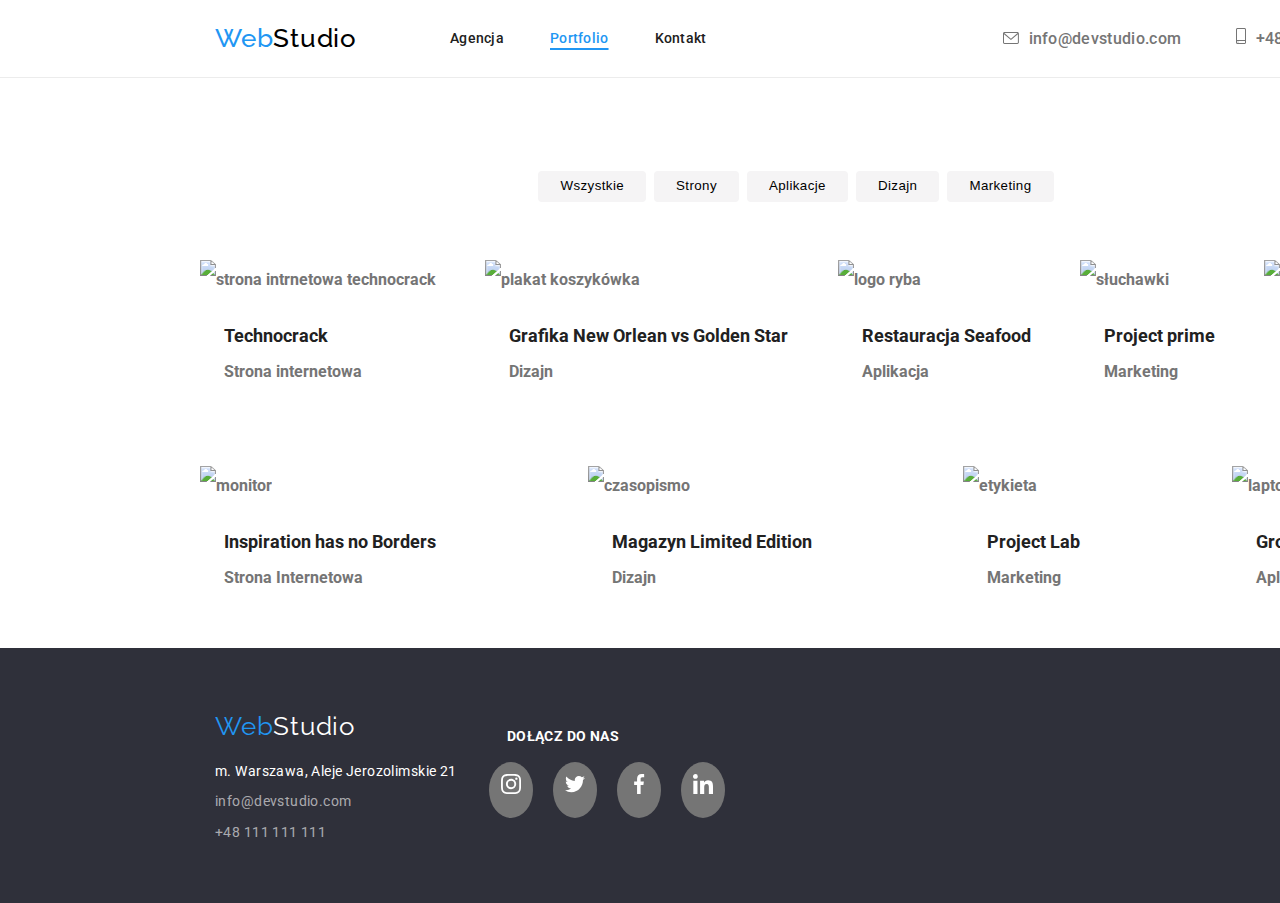
==== portfolio.html @ b59f466f "del empty section" ====
<!DOCTYPE html>
<html lang="pl">
  <head>
    <meta charset="UTF-8" />
    <meta http-equiv="X-UA-Compatible" content="IE=edge" />
    <meta name="viewport" content="width=device-width, initial-scale=1.0" />
    <title>Portfolio</title>
    <link rel="stylesheet" href="css/modern-normalize.min.css" />
    <link rel="preconnect" href="https://fonts.googleapis.com" />
    <link rel="preconnect" href="https://fonts.gstatic.com" crossorigin />
    <link
      href="https://fonts.googleapis.com/css2?family=Raleway:wght@700&family=Roboto:wght@400;500;700;900&display=swap"
      rel="stylesheet"
    />
    <link rel="stylesheet" href="css/styles.css" />
  </head>
  <body>
    <div class="wrapper">
      <header class="group-header header-box">
        <p>
          <a href="index.html" class="logo"
            ><span>Web</span><span class="logo-black">Studio</span></a
          >
        </p>
        <nav>
          <ul class="group-nav">
            <li><a class="nav" href="#">Agencja</a></li>
            <li>
              <a class="nav" href="portfolio.html"><span class="side-active">Portfolio</span></a>
            </li>
            <li><a class="nav" href="#">Kontakt</a></li>
          </ul>
        </nav>
      <div class="contacts-position">
          <a class="contacts contact-space" href="mailto:info@devstudio.com">
            <svg class="icon icon-envelope">
              <use href="./images/icons.svg#icon-envelope"></use></svg
            >info@devstudio.com</a
          >

          <a class="contacts" href="tel:+48111111111">
            <svg class="icon icon-smartphone">
              <use href="./images/icons.svg#icon-smartphone"></use></svg
            >+48 111 111 111</a
          >
        </div>
      </header>
      <div class="container">
        <main>
          <div class="section-top">
            <ul class="group-buttons">
              <li>
                <button class="button-portfolio" type="button">
                  Wszystkie
                </button>
              </li>
              <li>
                <button class="button-portfolio" type="button">Strony</button>
              </li>
              <li>
                <button class="button-portfolio" type="button">
                  Aplikacje
                </button>
              </li>
              <li>
                <button class="button-portfolio" type="button">Dizajn</button>
              </li>
              <li>
                <button class="button-portfolio" type="button">
                  Marketing
                </button>
              </li>
            </ul>

            <ul class="group-portfolio">
              <li class="description-project">
                <img
                  src="images/portfolio/technocrack.jpg"
                  alt="strona intrnetowa technocrack"
                  width="370"
                  height="294"
                />

                <p>Technocrack</p>
                <p>Strona internetowa</p>
              </li>
              <li class="description-project">
                <img
                  src="images/portfolio/graphics_basketball.jpg"
                  alt="plakat koszykówka"
                  width="370"
                  height="294"
                />

                <p>Grafika New Orlean vs Golden Star</p>
                <p>Dizajn</p>
              </li>
              <li class="description-project">
                <img
                  src="images/portfolio/seafood.jpg"
                  alt="logo ryba"
                  width="370"
                  height="294"
                />

                <p>Restauracja Seafood</p>
                <p>Aplikacja</p>
              </li>
              <li class="description-project">
                <img
                  src="images/portfolio/project_prime.jpg"
                  alt="słuchawki"
                  width="370"
                  height="294"
                />

                <p>Project prime</p>
                <p>Marketing</p>
              </li>
              <li class="description-project">
                <img
                  src="images/portfolio/project_boxes.jpg"
                  alt="pudełka"
                  width="370"
                  height="294"
                />

                <p>Project Boxes</p>
                <p>Aplikacja</p>
              </li>
              <li class="description-project">
                <img
                  src="images/portfolio/inspiration_web.jpg"
                  alt="monitor"
                  width="370"
                  height="294"
                />

                <p>Inspiration has no Borders</p>
                <p>Strona Internetowa</p>
              </li>
              <li class="description-project">
                <img
                  src="images/portfolio/magazin_limited_edition.jpg"
                  alt="czasopismo"
                  width="370"
                  height="294"
                />

                <p>Magazyn Limited Edition</p>
                <p>Dizajn</p>
              </li>
              <li class="description-project">
                <img
                  src="images/portfolio/project_lab.jpg"
                  alt="etykieta"
                  width="370"
                  height="294"
                />

                <p>Project Lab</p>
                <p>Marketing</p>
              </li>
              <li class="description-project">
                <img
                  src="images/portfolio/growing_business.jpg"
                  alt="laptop"
                  width="370"
                  height="294"
                />

                <p>Growing Business</p>
                <p>Aplikacja</p>
              </li>
            </ul>
          </div>
        </main>
      </div>
  <footer>
        <div class="footer-wrapper">
          <div>
          <p>
            <a href="index.html" class="logo"
              ><span>Web</span><span class="logo-white">Studio</span></a
            >
          </p>
          <address>
            <ul class="address">
              <li>
                <a
                  class="white-link"
                  href="https://goo.gl/maps/inEjP3cUXhnqV63DA"
                  target="_blank"
                  rel="noopener nofollow noreferrer"
                >
                  m. Warszawa, Aleje Jerozolimskie 21</a
                >
              </li>
              <li>
                <a class="gray-link" href="mailto:info@devstudio.com"
                  >info@devstudio.com</a
                >
              </li>
              <li>
                <a class="gray-link" href="tel:+48111111111">+48 111 111 111</a>
              </li>
            </ul>
          </address>
        </div>
        <div class="footer-social-icons-box ">
          <span>Dołącz do nas</span>
        <div>
          <ul class="social-icons-box">
            <li>
          <svg class="icon">
            <use
              href="./images/icons.svg#icon-instagram-2"
             
            ></use>
          </svg>
          </li>
          <li>
          <svg class="icon">
            <use
              href="./images/icons.svg#icon-twitter-1"
             
            ></use>
          </svg>
          </li>
          <li>
          <svg class="icon">
            <use
              href="./images/icons.svg#icon-facebook-1"
             
            ></use>
          </svg>
          </li>
          <li>
          <svg class="icon">
            <use
              href="./images/icons.svg#icon-linkedin-1"
             
            ></use>
          </svg>
          </li>
          </ul>
        </div>
      </div>
    </div>
  </footer>
    </div>
  </body>
</html>
---- css/styles.css ----
:root {
  --black-text-color: #212121;
  --white-color: #ffffff;
  --gray-color: #757575;
  --dark-color: #2f303a;
  --blue-color: #2196f3;
  --line-main-color: #ececec;
  --light-gray-color: #f5f4f5;
  --logo-black-color: #000000;
  --bg-team-white-color: #f4f5fa;
  --light-gray-text-color: rgba(255, 255, 255, 0.6);
  --cubic-bezier: cubic-bezier(0.4, 0, 0.2, 1);
  --banner-background: rgba(47, 48, 58, 0.4);
}
body {
  font-family: "roboto", sans-serif;
  font-style: normal;
  font-weight: 400;
  font-size: 16px;
  background: var(--white-color);
  color: var(--black-text-color);
}
header {
  font-weight: 500;
  line-height: 1.6;
  letter-spacing: 0.02em;
  background: var(--white-color);
  box-shadow: 0px 1px 0px 0px var(--line-main-color);
}
footer {
  font-size: 14px;
  letter-spacing: 0.03em;
  background: var(--dark-color);
  padding: 50px 0px 25px 0px;
}
.footer-wrapper {
  display: flex;
  justify-content: flex-start;
}


h2 {
  font-weight: 700;
  font-size: 36px;
  text-align: center;
  letter-spacing: 0.03em;
  margin-bottom: 50px;
}

h5 {
  font-weight: 700;
  font-size: 14px;
  letter-spacing: 0.03em;
  text-transform: uppercase;
  line-height: 3;
}
ul {
  list-style: none;
}
p {
  line-height: 1.8;
}
a {
  line-height: 2.2;
}
a:link {
  text-decoration: none;
}

a:hover,
a:focus {
  color: var(--blue-color);
  text-decoration: underline 2px;
  text-underline-offset: 5px;
}

.wrapper {
  width: 1600px;
  margin: 0px auto;
}
.container {
  width: 1200px;
  margin: 0px auto;
}
* {
  margin: 0;
  padding: 0;
}
.group-nav {
  display: flex;
  padding-left: 93px;
}
.logo {
  font-family: "raleway", sans-serif;
  color: var(--blue-color);
  font-size: 26px;
  letter-spacing: 0.03em;
  padding-left: 215px;
}
.logo-black {
  color: var(--logo-black-color);
}
.logo-white {
  color: var(--white-color);
}
.group-header {
  display: flex;
  align-items: center;
  justify-content: flex-start;
  padding: 10px 0px 10px 0px;
}
.nav {
  font-style: medium;
  font-weight: 500;
  font-size: 14px;
  letter-spacing: 0.02em;
  color: var(--black-text-color);
  padding: 0px 46px 0px 0px;
}
.side-active {
  color: var(--blue-color);        
  text-decoration: underline 2px;
  text-underline-offset: 5px;

}

.contacts-position {
  padding-left: 250px;
}
.contact-space {
  padding-right: 50px;
}
.contacts {
  color: var(--gray-color);
}
.contacts:hover {
  color: var(--blue-color);
}
.title-h1 {
  font-weight: 900;
  font-size: 44px;
  line-height: 1.36;
  letter-spacing: 0.06em;
  text-transform: uppercase;
  color: var(--white-color);
  width: 617px;
  margin: 0 auto;
  
}
.title {
  text-align: center;
  background: var(--dark-color);
  background: url("../images/banner/banner.jpg") no-repeat 50% 50% / cover;
 
}
.banner-gradient {
 
 background-color: var(--banner-background);
 padding: 200px;
 
  
}

button {
  cursor: pointer;
}
.button-studio {
  text-align: center;
  margin-top: 30px;
  background: var(--blue-color);
  border: var(--blue-color);
  border-radius: 4px;
  box-shadow: 0px 4px 4px rgba(0, 0, 0, 0.25);
  color: var(--white-color);
  font-weight: 700;
  line-height: 1.8;
  letter-spacing: 0.06em;
  padding: 10px 41px 10px 41px;
}

.our-strengths-text {
  font-size: 14px;
  line-height: 1.46;
  letter-spacing: 0.03em;
  color: var(--gray-color);
}

.section-top {
  padding-top: 94px;
}
.section-bottom {
  padding-bottom: 94px;
}

.group-studio {
  display: flex;
  justify-content: space-between;
  padding-bottom: 94px;
  gap: 30px;
}
.group-buttons {
  display: flex;
  justify-content: center;
}

.section-team {
  background: var(--bg-team-white-color);
  width: 1600px;
}

.button-portfolio {
  font-style: medium;
  font-weight: 500;
  line-height: 1.39;
  background: var(--light-gray-color);
  border: var(--light-gray-color);
  border-radius: 4px;
  display: inline;
  text-align: center;
  letter-spacing: 0.03em;
  margin: 0px 8px 34px 0px;
  padding: 6px 22px 6px 22px;
}
.button-portfolio:focus,
.button-portfolio:hover {
  background: var(--blue-color);
  color: var(--white-color);
  border: var(--blue-color);
  border-radius: 4px;
  text-shadow: 0px 4px 4px rgba(0, 0, 0, 0.25);
   box-shadow: 0 1px 1px rgba(0, 0, 0, 0.12), 0 4px 4px rgba(0, 0, 0, 0.06),
    1px 4px 6px rgba(0, 0, 0, 0.16);
}
.description-person {
  background: var(--light-gray-color);
  font-weight: 500;
  text-align: center;
  letter-spacing: 0.03em;
}
.box-shadow-person {
   box-shadow: 0 1px 4px rgba(0, 0, 0, 0.12), 0 1px 1px rgba(0, 0, 0, 0.14),
    0 2px 1px rgba(0, 0, 0, 0.2);
  border-bottom-left-radius: 4px;
  border-bottom-right-radius: 4px;
  padding-bottom: 30px;
}

.group-portfolio {
  display: flex;
  flex-wrap: wrap;
  justify-content: space-between;
}
.description-project {
  font-weight: 700;
  font-style: Bold;
  font-size: 18px;
  line-height: 3.1;
  text-align: Left;
  vertical-align: Top;
  margin-top: 15px;
  margin-bottom: 30px;
}
.description-project p {
  padding-left: 24px;
}
.description-project :last-of-type {
  font-size: 16px;
  line-height: 2.5;
  color: var(--gray-color);
  padding-bottom: 20px;
  }
.group-portfolio li:hover {
   box-shadow: 0 1px 1px rgba(0, 0, 0, 0.12), 0 4px 4px rgba(0, 0, 0, 0.06),
    1px 4px 6px rgba(0, 0, 0, 0.16);
    cursor: pointer;
}
.address {
  margin-left: 215px;
  padding-bottom: 30px;
}
.white-link {
  font-style: normal;
  color: var(--white-color);
}
.gray-link {
  font-style: normal;
  color: var(--light-gray-text-color);
}

.customers {
  display: flex;
  justify-content: space-between;
  text-align: center;
}
.customers svg {
  width: 106px;
  height: 60px;
}
.customers li {
  color: var(--gray-color);
}
.customers li:hover,
.customers li:focus {
  color: var(--blue-color);
  border: 1px solid var(--blue-color);
}
.customers-icon-box {
  box-sizing: border-box;
  width: 170px;
  height: 92px;
  border: 1px solid var(--gray-color);
  border-radius: 4px;
  display: flex;
  justify-content: center;
  align-items: center;
  transition: color 250ms var(--cubic-bezier),
    border-color 250ms var(--cubic-bezier);
}

.icon {
  display: inline-block;
  stroke-width: 0;
  stroke: currentColor;
  fill: currentColor;
}

.icon-envelope {
  width: 16px;
  height: 12px;
  margin-right: 10px;
 
}

.icon-smartphone {
  width: 10px;
  height: 16px;
  margin-right: 10px;
}
svg {
  cursor: pointer;
}

.our-strengths-icon {
  margin-bottom: 30px;
  background-color: var(--light-gray-color);
  border-radius: 4px;
  text-align: center;
  padding: 25px 0px 25px 0px;
}
.our-strengths-icon svg {
  width: 70px;
  height: 70px;
  cursor: auto;
}

.social-icons-box {
  display: flex;
  justify-content: space-between;
  padding: 18px 32px 0px 32px;
}
.position-person,
.social-icons-person {
  color: var(--gray-color);
}

.social-icons-person li:focus,
.social-icons-person li:hover {
  background-color: var(--blue-color);
  color: var(--white-color);
}

.social-icons-box svg {
  width: 20px;
  height: 20px;
}
.social-icons-box li {
  border-radius: 50%;
  text-align: center;
  width: 44px;
  height: 44px;
  padding-top: 12px;
}

.footer-social-icons-box li:focus,
.footer-social-icons-box li:hover {
  background-color: var(--blue-color);
}
.footer-social-icons-box {
  display: flex;
  flex-direction: column;
  padding-top: 30px;
  width: 300px;
  color: var(--white-color);
}

.footer-social-icons-box span {
  text-transform: uppercase;
  font-weight: 700;
  letter-spacing: 0.03em;
  padding-left: 50px;
}

.footer-social-icons-box li {
  background-color: var(--gray-color);
}
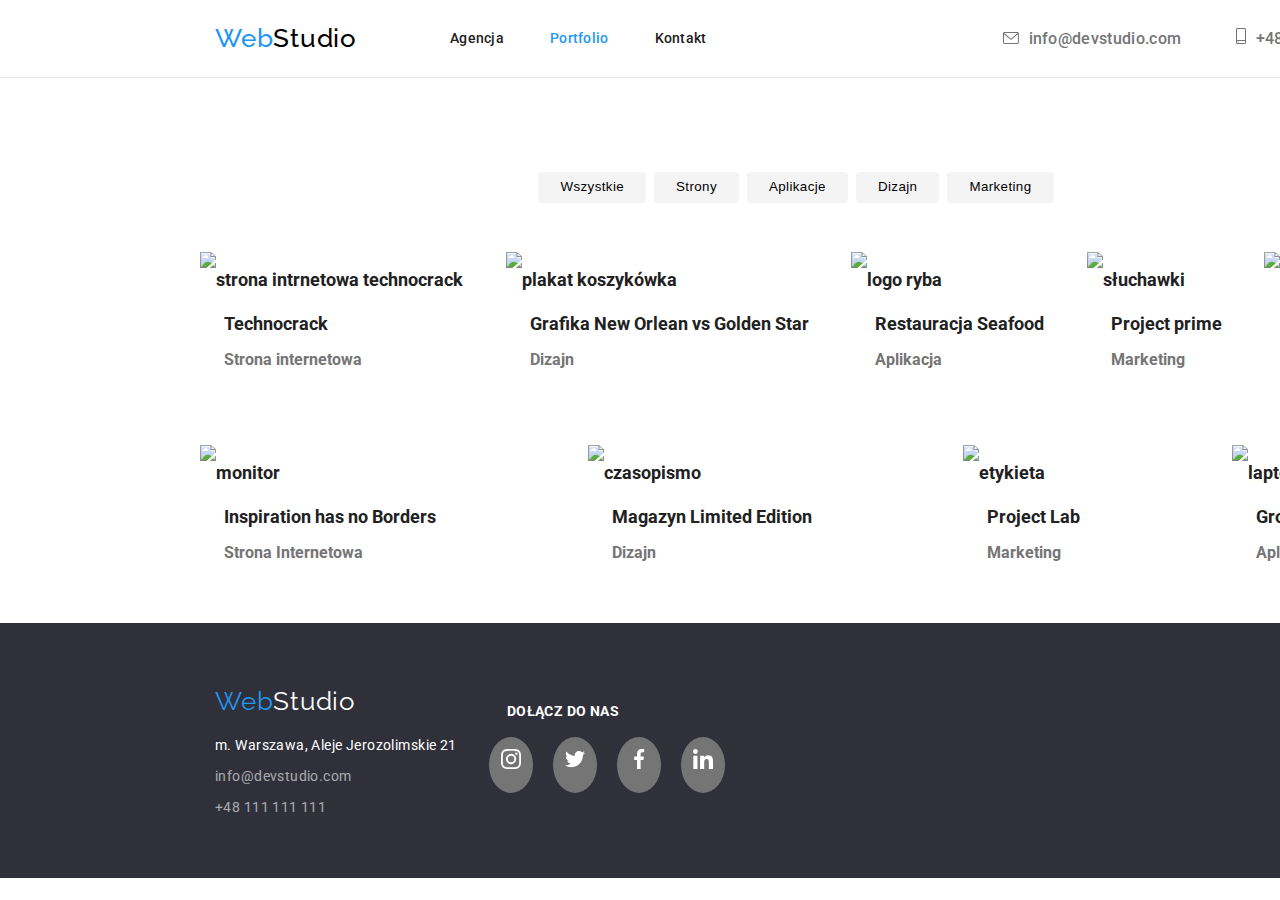
==== commit eae157ee: "create nav-active::after" ====
--- a/portfolio.html
+++ b/portfolio.html
@@ -24,14 +24,16 @@
         </p>
         <nav>
           <ul class="group-nav">
-            <li><a class="nav" href="#">Agencja</a></li>
+            <li><a class="nav nav-active" href="#">Agencja</a></li>
             <li>
-              <a class="nav" href="portfolio.html"><span class="side-active">Portfolio</span></a>
+              <a class="nav nav-active" href="portfolio.html"
+                ><span class="side-active ">Portfolio</span></a
+              >
             </li>
-            <li><a class="nav" href="#">Kontakt</a></li>
+            <li><a class="nav nav-active" href="#">Kontakt</a></li>
           </ul>
         </nav>
-      <div class="contacts-position">
+        <div class="contacts-position">
           <a class="contacts contact-space" href="mailto:info@devstudio.com">
             <svg class="icon icon-envelope">
               <use href="./images/icons.svg#icon-envelope"></use></svg
@@ -74,17 +76,35 @@
 
             <ul class="group-portfolio">
               <li class="description-project">
+                <div class="description-project-hidden">
+                  <p>
+                    Technocrack jest popularną platformą wykorzystywaną do
+                    rozpowszechniania koronawirusa. Firmy wykorzystują tę
+                    platformę do celów szpiegowskich i ataków na
+                    niezabezpieczone serwery konkurencji
+                  </p>
+                </div>
+               
                 <img
                   src="images/portfolio/technocrack.jpg"
                   alt="strona intrnetowa technocrack"
                   width="370"
                   height="294"
                 />
-
+              
                 <p>Technocrack</p>
-                <p>Strona internetowa</p>
-              </li>
-              <li class="description-project">
+                <p class="description-project-app">Strona internetowa</p>
+
+              </li>
+              <li class="description-project">
+                <div class="description-project-hidden">
+                  <p>
+                    Technocrack jest popularną platformą wykorzystywaną do
+                    rozpowszechniania koronawirusa. Firmy wykorzystują tę
+                    platformę do celów szpiegowskich i ataków na
+                    niezabezpieczone serwery konkurencji
+                  </p>
+                </div>
                 <img
                   src="images/portfolio/graphics_basketball.jpg"
                   alt="plakat koszykówka"
@@ -93,9 +113,17 @@
                 />
 
                 <p>Grafika New Orlean vs Golden Star</p>
-                <p>Dizajn</p>
-              </li>
-              <li class="description-project">
+                <p class="description-project-app">Dizajn</p>
+              </li>
+              <li class="description-project">
+                <div class="description-project-hidden">
+                  <p>
+                    Technocrack jest popularną platformą wykorzystywaną do
+                    rozpowszechniania koronawirusa. Firmy wykorzystują tę
+                    platformę do celów szpiegowskich i ataków na
+                    niezabezpieczone serwery konkurencji
+                  </p>
+                </div>
                 <img
                   src="images/portfolio/seafood.jpg"
                   alt="logo ryba"
@@ -104,9 +132,17 @@
                 />
 
                 <p>Restauracja Seafood</p>
-                <p>Aplikacja</p>
-              </li>
-              <li class="description-project">
+                <p class="description-project-app">Aplikacja</p>
+              </li>
+              <li class="description-project">
+                <div class="description-project-hidden">
+                  <p>
+                    Technocrack jest popularną platformą wykorzystywaną do
+                    rozpowszechniania koronawirusa. Firmy wykorzystują tę
+                    platformę do celów szpiegowskich i ataków na
+                    niezabezpieczone serwery konkurencji
+                  </p>
+                </div>
                 <img
                   src="images/portfolio/project_prime.jpg"
                   alt="słuchawki"
@@ -115,9 +151,17 @@
                 />
 
                 <p>Project prime</p>
-                <p>Marketing</p>
-              </li>
-              <li class="description-project">
+                <p class="description-project-app">Marketing</p>
+              </li>
+              <li class="description-project">
+                <div class="description-project-hidden">
+                  <p>
+                    Technocrack jest popularną platformą wykorzystywaną do
+                    rozpowszechniania koronawirusa. Firmy wykorzystują tę
+                    platformę do celów szpiegowskich i ataków na
+                    niezabezpieczone serwery konkurencji
+                  </p>
+                </div>
                 <img
                   src="images/portfolio/project_boxes.jpg"
                   alt="pudełka"
@@ -126,9 +170,17 @@
                 />
 
                 <p>Project Boxes</p>
-                <p>Aplikacja</p>
-              </li>
-              <li class="description-project">
+                <p class="description-project-app">Aplikacja</p>
+              </li>
+              <li class="description-project">
+                <div class="description-project-hidden">
+                  <p>
+                    Technocrack jest popularną platformą wykorzystywaną do
+                    rozpowszechniania koronawirusa. Firmy wykorzystują tę
+                    platformę do celów szpiegowskich i ataków na
+                    niezabezpieczone serwery konkurencji
+                  </p>
+                </div>
                 <img
                   src="images/portfolio/inspiration_web.jpg"
                   alt="monitor"
@@ -137,9 +189,17 @@
                 />
 
                 <p>Inspiration has no Borders</p>
-                <p>Strona Internetowa</p>
-              </li>
-              <li class="description-project">
+                <p class="description-project-app">Strona Internetowa</p>
+              </li>
+              <li class="description-project">
+                <div class="description-project-hidden">
+                  <p>
+                    Technocrack jest popularną platformą wykorzystywaną do
+                    rozpowszechniania koronawirusa. Firmy wykorzystują tę
+                    platformę do celów szpiegowskich i ataków na
+                    niezabezpieczone serwery konkurencji
+                  </p>
+                </div>
                 <img
                   src="images/portfolio/magazin_limited_edition.jpg"
                   alt="czasopismo"
@@ -148,9 +208,17 @@
                 />
 
                 <p>Magazyn Limited Edition</p>
-                <p>Dizajn</p>
-              </li>
-              <li class="description-project">
+                <p class="description-project-app">Dizajn</p>
+              </li>
+              <li class="description-project">
+                <div class="description-project-hidden">
+                  <p>
+                    Technocrack jest popularną platformą wykorzystywaną do
+                    rozpowszechniania koronawirusa. Firmy wykorzystują tę
+                    platformę do celów szpiegowskich i ataków na
+                    niezabezpieczone serwery konkurencji
+                  </p>
+                </div>
                 <img
                   src="images/portfolio/project_lab.jpg"
                   alt="etykieta"
@@ -159,9 +227,17 @@
                 />
 
                 <p>Project Lab</p>
-                <p>Marketing</p>
-              </li>
-              <li class="description-project">
+                <p class="description-project-app">Marketing</p>
+              </li>
+              <li class="description-project">
+                <div class="description-project-hidden">
+                  <p>
+                    Technocrack jest popularną platformą wykorzystywaną do
+                    rozpowszechniania koronawirusa. Firmy wykorzystują tę
+                    platformę do celów szpiegowskich i ataków na
+                    niezabezpieczone serwery konkurencji
+                  </p>
+                </div>
                 <img
                   src="images/portfolio/growing_business.jpg"
                   alt="laptop"
@@ -170,84 +246,74 @@
                 />
 
                 <p>Growing Business</p>
-                <p>Aplikacja</p>
+                <p class="description-project-app">Aplikacja</p>
               </li>
             </ul>
           </div>
         </main>
       </div>
-  <footer>
+      <footer>
         <div class="footer-wrapper">
           <div>
-          <p>
-            <a href="index.html" class="logo"
-              ><span>Web</span><span class="logo-white">Studio</span></a
-            >
-          </p>
-          <address>
-            <ul class="address">
-              <li>
-                <a
-                  class="white-link"
-                  href="https://goo.gl/maps/inEjP3cUXhnqV63DA"
-                  target="_blank"
-                  rel="noopener nofollow noreferrer"
-                >
-                  m. Warszawa, Aleje Jerozolimskie 21</a
-                >
-              </li>
-              <li>
-                <a class="gray-link" href="mailto:info@devstudio.com"
-                  >info@devstudio.com</a
-                >
-              </li>
-              <li>
-                <a class="gray-link" href="tel:+48111111111">+48 111 111 111</a>
-              </li>
-            </ul>
-          </address>
+            <p>
+              <a href="index.html" class="logo"
+                ><span>Web</span><span class="logo-white">Studio</span></a
+              >
+            </p>
+            <address>
+              <ul class="address">
+                <li>
+                  <a
+                    class="white-link"
+                    href="https://goo.gl/maps/inEjP3cUXhnqV63DA"
+                    target="_blank"
+                    rel="noopener nofollow noreferrer"
+                  >
+                    m. Warszawa, Aleje Jerozolimskie 21</a
+                  >
+                </li>
+                <li>
+                  <a class="gray-link" href="mailto:info@devstudio.com"
+                    >info@devstudio.com</a
+                  >
+                </li>
+                <li>
+                  <a class="gray-link" href="tel:+48111111111"
+                    >+48 111 111 111</a
+                  >
+                </li>
+              </ul>
+            </address>
+          </div>
+          <div class="footer-social-icons-box">
+            <span>Dołącz do nas</span>
+            <div>
+              <ul class="social-icons-box">
+                <li>
+                  <svg class="icon">
+                    <use href="./images/icons.svg#icon-instagram-2"></use>
+                  </svg>
+                </li>
+                <li>
+                  <svg class="icon">
+                    <use href="./images/icons.svg#icon-twitter-1"></use>
+                  </svg>
+                </li>
+                <li>
+                  <svg class="icon">
+                    <use href="./images/icons.svg#icon-facebook-1"></use>
+                  </svg>
+                </li>
+                <li>
+                  <svg class="icon">
+                    <use href="./images/icons.svg#icon-linkedin-1"></use>
+                  </svg>
+                </li>
+              </ul>
+            </div>
+          </div>
         </div>
-        <div class="footer-social-icons-box ">
-          <span>Dołącz do nas</span>
-        <div>
-          <ul class="social-icons-box">
-            <li>
-          <svg class="icon">
-            <use
-              href="./images/icons.svg#icon-instagram-2"
-             
-            ></use>
-          </svg>
-          </li>
-          <li>
-          <svg class="icon">
-            <use
-              href="./images/icons.svg#icon-twitter-1"
-             
-            ></use>
-          </svg>
-          </li>
-          <li>
-          <svg class="icon">
-            <use
-              href="./images/icons.svg#icon-facebook-1"
-             
-            ></use>
-          </svg>
-          </li>
-          <li>
-          <svg class="icon">
-            <use
-              href="./images/icons.svg#icon-linkedin-1"
-             
-            ></use>
-          </svg>
-          </li>
-          </ul>
-        </div>
-      </div>
-    </div>
-  </footer>
+      </footer>     
     </div>
   </body>
 </html>
--- a/css/styles.css
+++ b/css/styles.css
@@ -4,13 +4,17 @@
   --gray-color: #757575;
   --dark-color: #2f303a;
   --blue-color: #2196f3;
-  --line-main-color: #ececec;
+  --line-main-color: #e5e5e5;
   --light-gray-color: #f5f4f5;
   --logo-black-color: #000000;
   --bg-team-white-color: #f4f5fa;
   --light-gray-text-color: rgba(255, 255, 255, 0.6);
+  --banner-background: rgba(47, 48, 58, 0.4);
+  --grey-transparent-background: rgba(47, 48, 58, 0.8);
+  --transition: color 250ms var(--cubic-bezier),
+                background-color 250ms var(--cubic-bezier);
   --cubic-bezier: cubic-bezier(0.4, 0, 0.2, 1);
-  --banner-background: rgba(47, 48, 58, 0.4);
+  --blue-transparent-background: #2196f3e6;
 }
 body {
   font-family: "roboto", sans-serif;
@@ -24,8 +28,6 @@
   font-weight: 500;
   line-height: 1.6;
   letter-spacing: 0.02em;
-  background: var(--white-color);
-  box-shadow: 0px 1px 0px 0px var(--line-main-color);
 }
 footer {
   font-size: 14px;
@@ -37,7 +39,6 @@
   display: flex;
   justify-content: flex-start;
 }
-
 
 h2 {
   font-weight: 700;
@@ -65,13 +66,13 @@
 }
 a:link {
   text-decoration: none;
+  transition: var(--transition);
 }
 
 a:hover,
 a:focus {
   color: var(--blue-color);
-  text-decoration: underline 2px;
-  text-underline-offset: 5px;
+ 
 }
 
 .wrapper {
@@ -85,6 +86,9 @@
 * {
   margin: 0;
   padding: 0;
+}
+.header-box {
+  border-bottom: 1px solid var(--line-main-color);
 }
 .group-nav {
   display: flex;
@@ -97,12 +101,19 @@
   letter-spacing: 0.03em;
   padding-left: 215px;
 }
+
 .logo-black {
   color: var(--logo-black-color);
 }
 .logo-white {
   color: var(--white-color);
 }
+.logo:hover .logo-white,
+.logo:hover .logo-black {
+  color: var(--blue-color);
+  transition: var(--transition);
+}
+
 .group-header {
   display: flex;
   align-items: center;
@@ -118,10 +129,25 @@
   padding: 0px 46px 0px 0px;
 }
 .side-active {
-  color: var(--blue-color);        
-  text-decoration: underline 2px;
-  text-underline-offset: 5px;
-
+  color: var(--blue-color); 
+}
+.nav-active::after {
+  display: block;
+  content: "";
+  position: absolute;
+  width: 100%;
+  height: 4px;
+  background-color: var(--blue-color);
+  border-radius: 2px;
+  bottom: 0;
+  text-align: center;
+  transition: opacity 250ms var(--cubic-bezier);
+  opacity: 0;
+}
+
+.nav-active:hover:after,
+.side-active::after {
+  opacity: 1;
 }
 
 .contacts-position {
@@ -145,20 +171,15 @@
   color: var(--white-color);
   width: 617px;
   margin: 0 auto;
-  
 }
 .title {
   text-align: center;
   background: var(--dark-color);
   background: url("../images/banner/banner.jpg") no-repeat 50% 50% / cover;
- 
 }
 .banner-gradient {
- 
- background-color: var(--banner-background);
- padding: 200px;
- 
-  
+  background-color: var(--banner-background);
+  padding: 200px;
 }
 
 button {
@@ -175,7 +196,13 @@
   font-weight: 700;
   line-height: 1.8;
   letter-spacing: 0.06em;
-  padding: 10px 41px 10px 41px;
+  padding: 10px 41px;
+}
+.button-studio:focus,
+.button-studio:hover {
+  color: var(--blue-color);
+  background-color: var(--white-color);
+  transition: var(--transition);
 }
 
 .our-strengths-text {
@@ -198,6 +225,29 @@
   padding-bottom: 94px;
   gap: 30px;
 }
+
+.our-job {
+  position: relative;
+}
+.our-job img {
+  float: left;
+}
+
+.our-job-background {
+  position: absolute;
+  color: var(--white-color);
+  background-color: var(--grey-transparent-background);
+  width: 100%;
+  bottom: 0;
+}
+.our-job-background > p {
+  text-transform: uppercase;
+  font-size: 14px;
+  font-weight: 700;
+  text-align: center;
+  padding: 27px;
+}
+
 .group-buttons {
   display: flex;
   justify-content: center;
@@ -228,8 +278,9 @@
   border: var(--blue-color);
   border-radius: 4px;
   text-shadow: 0px 4px 4px rgba(0, 0, 0, 0.25);
-   box-shadow: 0 1px 1px rgba(0, 0, 0, 0.12), 0 4px 4px rgba(0, 0, 0, 0.06),
+  box-shadow: 0 1px 1px rgba(0, 0, 0, 0.12), 0 4px 4px rgba(0, 0, 0, 0.06),
     1px 4px 6px rgba(0, 0, 0, 0.16);
+  transition: var(--transition);
 }
 .description-person {
   background: var(--light-gray-color);
@@ -238,7 +289,7 @@
   letter-spacing: 0.03em;
 }
 .box-shadow-person {
-   box-shadow: 0 1px 4px rgba(0, 0, 0, 0.12), 0 1px 1px rgba(0, 0, 0, 0.14),
+  box-shadow: 0 1px 4px rgba(0, 0, 0, 0.12), 0 1px 1px rgba(0, 0, 0, 0.14),
     0 2px 1px rgba(0, 0, 0, 0.2);
   border-bottom-left-radius: 4px;
   border-bottom-right-radius: 4px;
@@ -250,30 +301,60 @@
   flex-wrap: wrap;
   justify-content: space-between;
 }
+.group-portfolio li:hover {
+  box-shadow: 0 1px 1px rgba(0, 0, 0, 0.12), 0 4px 4px rgba(0, 0, 0, 0.06),
+    1px 4px 6px rgba(0, 0, 0, 0.16);
+  cursor: pointer;
+}
 .description-project {
+  position: relative;
   font-weight: 700;
-  font-style: Bold;
   font-size: 18px;
   line-height: 3.1;
   text-align: Left;
   vertical-align: Top;
   margin-top: 15px;
   margin-bottom: 30px;
-}
-.description-project p {
+  overflow: hidden;
+  z-index: 2;
+ 
+  
+}
+.description-project >p {
   padding-left: 24px;
-}
-.description-project :last-of-type {
+  background: var(--white-color);
+  position: relative;
+  z-index: 2;  
+}
+
+
+.description-project-app {
   font-size: 16px;
   line-height: 2.5;
   color: var(--gray-color);
-  padding-bottom: 20px;
-  }
-.group-portfolio li:hover {
-   box-shadow: 0 1px 1px rgba(0, 0, 0, 0.12), 0 4px 4px rgba(0, 0, 0, 0.06),
-    1px 4px 6px rgba(0, 0, 0, 0.16);
-    cursor: pointer;
-}
+  padding-bottom: 20px;   
+}
+.description-project-hidden {
+ 
+  color: var(--white-color);
+  background-color: var(--blue-transparent-background);
+  font-size: 18px;
+  font-weight: 400;
+  line-height: 1.55;
+  letter-spacing: 0.03em;
+  position: absolute;
+  margin: 0 auto;
+  padding: 45px 25px 45px 20px; 
+  transform: translateY(100%);
+  transition: transform 250ms var(--cubic-bezier);
+  z-index: 0;
+}
+
+.group-portfolio li:hover .description-project-hidden,
+.group-portfolio li:focus .description-project-hidden {
+  transform: translateY(0%);
+}
+
 .address {
   margin-left: 215px;
   padding-bottom: 30px;
@@ -291,6 +372,7 @@
   display: flex;
   justify-content: space-between;
   text-align: center;
+  cursor: pointer;
 }
 .customers svg {
   width: 106px;
@@ -303,6 +385,7 @@
 .customers li:focus {
   color: var(--blue-color);
   border: 1px solid var(--blue-color);
+  transition: var(--transition);
 }
 .customers-icon-box {
   box-sizing: border-box;
@@ -313,8 +396,6 @@
   display: flex;
   justify-content: center;
   align-items: center;
-  transition: color 250ms var(--cubic-bezier),
-    border-color 250ms var(--cubic-bezier);
 }
 
 .icon {
@@ -328,7 +409,6 @@
   width: 16px;
   height: 12px;
   margin-right: 10px;
- 
 }
 
 .icon-smartphone {
@@ -336,9 +416,6 @@
   height: 16px;
   margin-right: 10px;
 }
-svg {
-  cursor: pointer;
-}
 
 .our-strengths-icon {
   margin-bottom: 30px;
@@ -363,10 +440,11 @@
   color: var(--gray-color);
 }
 
-.social-icons-person li:focus,
-.social-icons-person li:hover {
+.social-icons-box li:focus,
+.social-icons-box li:hover {
   background-color: var(--blue-color);
   color: var(--white-color);
+  transition: var(--transition);
 }
 
 .social-icons-box svg {
@@ -379,6 +457,7 @@
   width: 44px;
   height: 44px;
   padding-top: 12px;
+  cursor: pointer;
 }
 
 .footer-social-icons-box li:focus,
@@ -403,3 +482,43 @@
 .footer-social-icons-box li {
   background-color: var(--gray-color);
 }
+
+.backdrop {
+  position: fixed;
+  left: 0;
+  top: 0;
+  width: 100%;
+  height: 100%;
+  background-color: rgba(0, 0, 0, 0.1);
+}
+.modal {
+  position: absolute;
+  top: 50%;
+  left: 50%;
+  transform: translate(-50%, -50%);
+  width: 528px;
+  min-height: 581px;
+  background-color: var(--white-color);
+}
+
+.close-btn {
+  position: absolute;
+  right: 8px;
+  top: 8px;
+  background-color: var(--white-color);
+  border: 1px solid rgba(0, 0, 0, 0.1);
+  border-radius: 50%;
+  width: 30px;
+  height: 30px;
+}
+.close-btn svg {
+  margin-top: 4px;
+  width: 18px;
+  height: 18px;
+}
+
+.is-hidden {
+  opacity: 0;
+  visibility: hidden;
+  pointer-events: none;
+}
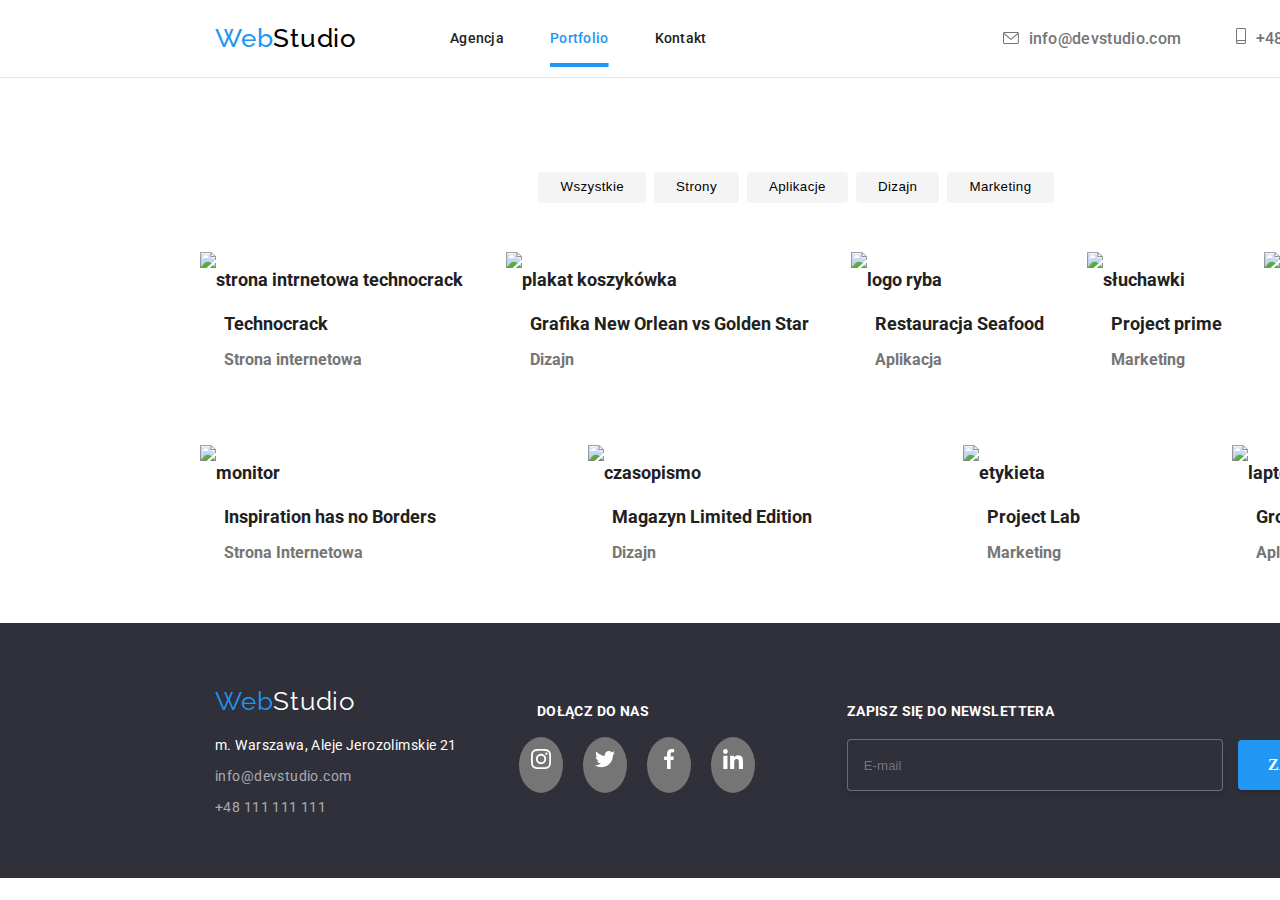
==== commit c911fdf3: "copy section newslette to portfolio" ====
--- a/portfolio.html
+++ b/portfolio.html
@@ -19,18 +19,18 @@
       <header class="group-header header-box">
         <p>
           <a href="index.html" class="logo"
-            ><span>Web</span><span class="logo-black">Studio</span></a
+            ><span>Web</span><span class="logo-black"><span>Studio</span></a
           >
         </p>
         <nav>
           <ul class="group-nav">
-            <li><a class="nav nav-active" href="#">Agencja</a></li>
+            <li><a class="nav" href="index.html"><span class="nav-active">Agencja</span></a></li>
             <li>
-              <a class="nav nav-active" href="portfolio.html"
-                ><span class="side-active ">Portfolio</span></a
+              <a class=" nav" href="portfolio.html"
+                ><span class="side-active nav-active">Portfolio</span></a
               >
             </li>
-            <li><a class="nav nav-active" href="#">Kontakt</a></li>
+            <li><a class="nav " href="#"><span class="nav-active">Kontakt</span></a></li>
           </ul>
         </nav>
         <div class="contacts-position">
@@ -312,6 +312,25 @@
               </ul>
             </div>
           </div>
+           <section class="footer-title-newsletter">
+            <span>Zapisz się do newslettera</span>
+            <form name="signup_form" autocomplete="on" novalidate>
+              <label>
+                <input
+                  type="email"
+                  name="E-mail"
+                  placeholder="E-mail"
+                  class="newsletter"
+                />
+              </label>
+              <button type="submit" class="button-newsletter">
+                <span>Zapisz się</span>
+                <svg class="icon icon-send">
+                  <use href="./images/icons.svg#icon-icon_send"></use>
+                </svg>
+              </button>
+            </form>
+          </section>
         </div>
       </footer>     
     </div>
--- a/css/styles.css
+++ b/css/styles.css
@@ -12,7 +12,7 @@
   --banner-background: rgba(47, 48, 58, 0.4);
   --grey-transparent-background: rgba(47, 48, 58, 0.8);
   --transition: color 250ms var(--cubic-bezier),
-                background-color 250ms var(--cubic-bezier);
+    background-color 250ms var(--cubic-bezier);
   --cubic-bezier: cubic-bezier(0.4, 0, 0.2, 1);
   --blue-transparent-background: #2196f3e6;
 }
@@ -72,7 +72,6 @@
 a:hover,
 a:focus {
   color: var(--blue-color);
- 
 }
 
 .wrapper {
@@ -129,25 +128,28 @@
   padding: 0px 46px 0px 0px;
 }
 .side-active {
-  color: var(--blue-color); 
+  color: var(--blue-color);
+  text-decoration: underline 4px;
+  text-underline-offset: 19.5px;
+}
+
+.nav-active {
+  position: relative;
 }
 .nav-active::after {
-  display: block;
   content: "";
+  width: 0;
+  height: 4px;
   position: absolute;
+  bottom: -20px;
+  right: 0;
+  background: var(--blue-color);
+  transition: width 0.5s, right 0.5s;
+}
+
+.nav-active:hover::after {
   width: 100%;
-  height: 4px;
-  background-color: var(--blue-color);
-  border-radius: 2px;
-  bottom: 0;
-  text-align: center;
-  transition: opacity 250ms var(--cubic-bezier);
-  opacity: 0;
-}
-
-.nav-active:hover:after,
-.side-active::after {
-  opacity: 1;
+  left: 0;
 }
 
 .contacts-position {
@@ -189,7 +191,7 @@
   text-align: center;
   margin-top: 30px;
   background: var(--blue-color);
-  border: var(--blue-color);
+  border: 2px solid var(--blue-color);
   border-radius: 4px;
   box-shadow: 0px 4px 4px rgba(0, 0, 0, 0.25);
   color: var(--white-color);
@@ -317,25 +319,21 @@
   margin-bottom: 30px;
   overflow: hidden;
   z-index: 2;
- 
-  
-}
-.description-project >p {
+}
+.description-project > p {
   padding-left: 24px;
   background: var(--white-color);
   position: relative;
-  z-index: 2;  
-}
-
+  z-index: 2;
+}
 
 .description-project-app {
   font-size: 16px;
   line-height: 2.5;
   color: var(--gray-color);
-  padding-bottom: 20px;   
+  padding-bottom: 20px;
 }
 .description-project-hidden {
- 
   color: var(--white-color);
   background-color: var(--blue-transparent-background);
   font-size: 18px;
@@ -344,7 +342,7 @@
   letter-spacing: 0.03em;
   position: absolute;
   margin: 0 auto;
-  padding: 45px 25px 45px 20px; 
+  padding: 50px 25px 50px 20px;
   transform: translateY(100%);
   transition: transform 250ms var(--cubic-bezier);
   z-index: 0;
@@ -468,6 +466,7 @@
   display: flex;
   flex-direction: column;
   padding-top: 30px;
+  padding-left: 30px;
   width: 300px;
   color: var(--white-color);
 }
@@ -522,3 +521,54 @@
   visibility: hidden;
   pointer-events: none;
 }
+.footer-title-newsletter {
+  padding-top: 30px;
+  padding-left: 60px;
+}
+.footer-title-newsletter span {
+  font-weight: 700;
+  letter-spacing: 0.03em;
+  text-transform: uppercase;
+  color: var(--white-color);
+  margin: 0;
+}
+.newsletter {
+  margin-top: 20px;
+  height: 50px;
+  width: 358px;
+  border: 1px solid rgba(255, 255, 255, 0.3);
+  border-radius: 4px;
+  background-color: var(--dark-color);
+  filter: drop-shadow(0 4px 4px rgba(0, 0, 0, 0.15));
+  padding-left: 16px;
+  color: var(--white-color);
+}
+.button-newsletter {
+  color: var(--white-color);
+  height: 50px;
+  width: 200px;
+  border: none;
+  border-radius: 4px;
+  background-color: var(--blue-color);
+  box-shadow: 0 4px 4px rgba(0, 0, 0, 0.15);
+  font-family: Roboto serif;
+  font-size: 16px;
+  font-weight: 700;
+  letter-spacing: 0.06em;
+  cursor: pointer;
+  display: inline-flex;
+  justify-content: center;
+  align-items: center;
+  margin-left: 12px;
+ 
+}
+
+.icon-send {
+  fill: var(--white-color);
+  height: 24px;
+  width: 24px;
+}
+
+.button-newsletter span {
+  padding: 10px 24px 10px 0px;
+}
